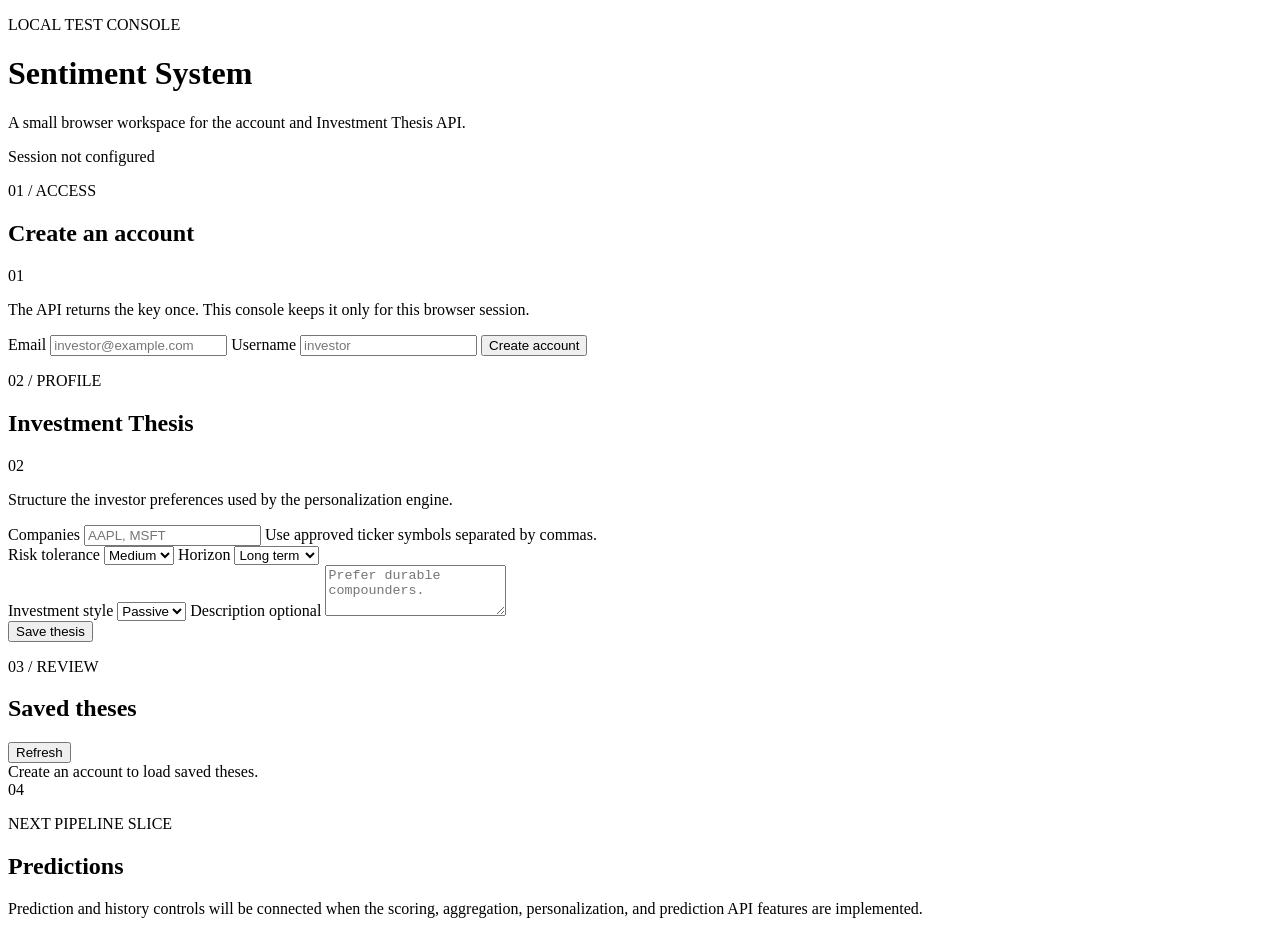
==== web/index.html @ 9ed86b6b "feat: add local browser testing UI" ====
<!doctype html>
<html lang="en">
  <head>
    <meta charset="utf-8">
    <meta name="viewport" content="width=device-width, initial-scale=1">
    <meta name="description" content="Local browser console for the Sentiment System API">
    <title>Sentiment System | Local Console</title>
    <link rel="stylesheet" href="/ui/styles.css">
  </head>
  <body>
    <div class="page-shell">
      <header class="hero">
        <div>
          <p class="eyebrow">LOCAL TEST CONSOLE</p>
          <h1>Sentiment System</h1>
          <p class="hero-copy">A small browser workspace for the account and Investment Thesis API.</p>
        </div>
        <span id="connection-state" class="status-pill">Session not configured</span>
      </header>

      <main class="content-grid">
        <section class="panel account-panel" aria-labelledby="account-title">
          <div class="section-heading">
            <div>
              <p class="eyebrow">01 / ACCESS</p>
              <h2 id="account-title">Create an account</h2>
            </div>
            <span class="step-number">01</span>
          </div>
          <p class="muted">The API returns the key once. This console keeps it only for this browser session.</p>
          <form id="account-form" class="stacked-form">
            <label>
              Email
              <input id="account-email" name="email" type="email" autocomplete="email" placeholder="investor@example.com" required>
            </label>
            <label>
              Username
              <input id="account-username" name="username" autocomplete="username" placeholder="investor" required>
            </label>
            <button class="button button-primary" type="submit">Create account</button>
          </form>
          <div id="account-message" class="message" role="status" aria-live="polite"></div>
          <div id="api-key-panel" class="key-panel" hidden>
            <div>
              <span class="field-caption">Current session key</span>
              <code id="api-key-value"></code>
            </div>
            <button id="clear-session" class="button button-quiet" type="button">Clear</button>
          </div>
        </section>

        <section class="panel thesis-panel" aria-labelledby="thesis-title">
          <div class="section-heading">
            <div>
              <p class="eyebrow">02 / PROFILE</p>
              <h2 id="thesis-title">Investment Thesis</h2>
            </div>
            <span class="step-number">02</span>
          </div>
          <p class="muted">Structure the investor preferences used by the personalization engine.</p>
          <form id="thesis-form" class="stacked-form">
            <label>
              Companies
              <input id="thesis-companies" name="companies" placeholder="AAPL, MSFT" required>
              <span class="field-help">Use approved ticker symbols separated by commas.</span>
            </label>
            <div class="form-row">
              <label>
                Risk tolerance
                <select id="risk-tolerance" name="risk_tolerance">
                  <option value="low">Low</option>
                  <option value="medium" selected>Medium</option>
                  <option value="high">High</option>
                </select>
              </label>
              <label>
                Horizon
                <select id="investment-horizon" name="investment_horizon">
                  <option value="short_term">Short term</option>
                  <option value="long_term" selected>Long term</option>
                </select>
              </label>
            </div>
            <label>
              Investment style
              <select id="investment-style" name="investment_style">
                <option value="passive" selected>Passive</option>
                <option value="active">Active</option>
              </select>
            </label>
            <label>
              Description <span class="optional">optional</span>
              <textarea id="thesis-description" name="description" rows="3" placeholder="Prefer durable compounders."></textarea>
            </label>
            <div class="form-actions">
              <button id="thesis-submit" class="button button-primary" type="submit">Save thesis</button>
              <button id="cancel-edit" class="button button-quiet" type="button" hidden>Cancel edit</button>
            </div>
          </form>
          <div id="thesis-message" class="message" role="status" aria-live="polite"></div>
        </section>

        <section class="panel wide-panel" aria-labelledby="saved-theses-title">
          <div class="section-heading section-heading-inline">
            <div>
              <p class="eyebrow">03 / REVIEW</p>
              <h2 id="saved-theses-title">Saved theses</h2>
            </div>
            <button id="refresh-theses" class="button button-quiet" type="button">Refresh</button>
          </div>
          <div id="thesis-list" class="thesis-list">
            <div class="empty-state">Create an account to load saved theses.</div>
          </div>
        </section>

        <section class="panel wide-panel future-panel" aria-labelledby="prediction-title">
          <div class="future-mark">04</div>
          <div>
            <p class="eyebrow">NEXT PIPELINE SLICE</p>
            <h2 id="prediction-title">Predictions</h2>
            <p class="muted">Prediction and history controls will be connected when the scoring, aggregation, personalization, and prediction API features are implemented.</p>
          </div>
        </section>
      </main>
    </div>
    <script src="/ui/app.js" defer></script>
  </body>
</html>
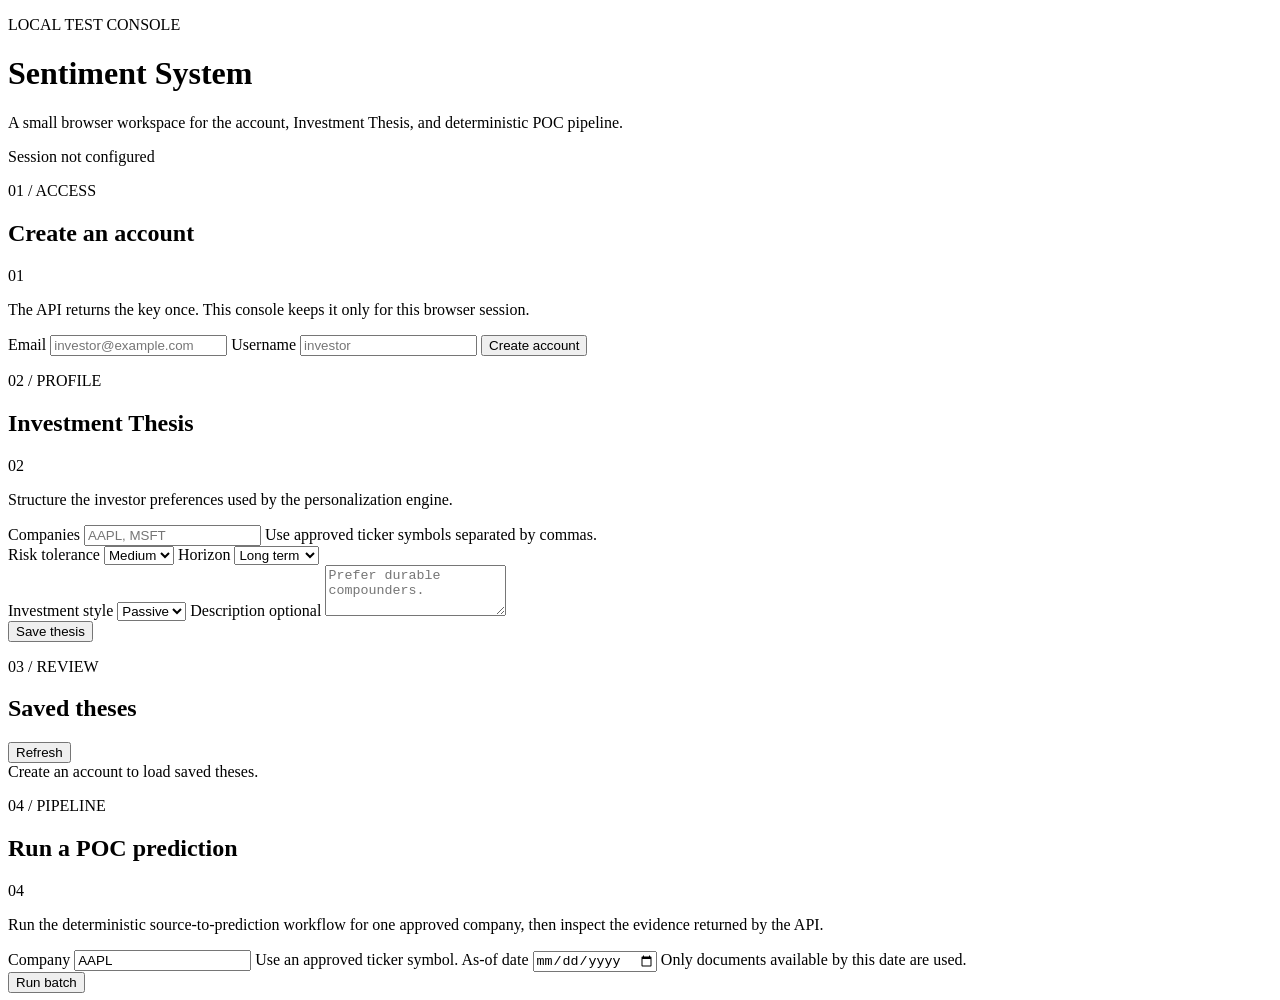
==== commit c516e651: "feat: extend ui for poc predictions" ====
--- a/web/index.html
+++ b/web/index.html
@@ -13,7 +13,7 @@
         <div>
           <p class="eyebrow">LOCAL TEST CONSOLE</p>
           <h1>Sentiment System</h1>
-          <p class="hero-copy">A small browser workspace for the account and Investment Thesis API.</p>
+          <p class="hero-copy">A small browser workspace for the account, Investment Thesis, and deterministic POC pipeline.</p>
         </div>
         <span id="connection-state" class="status-pill">Session not configured</span>
       </header>
@@ -113,12 +113,60 @@
           </div>
         </section>
 
-        <section class="panel wide-panel future-panel" aria-labelledby="prediction-title">
-          <div class="future-mark">04</div>
-          <div>
-            <p class="eyebrow">NEXT PIPELINE SLICE</p>
-            <h2 id="prediction-title">Predictions</h2>
-            <p class="muted">Prediction and history controls will be connected when the scoring, aggregation, personalization, and prediction API features are implemented.</p>
+        <section class="panel wide-panel pipeline-panel" aria-labelledby="prediction-title">
+          <div class="section-heading">
+            <div>
+              <p class="eyebrow">04 / PIPELINE</p>
+              <h2 id="prediction-title">Run a POC prediction</h2>
+            </div>
+            <span class="step-number">04</span>
+          </div>
+          <p class="muted">Run the deterministic source-to-prediction workflow for one approved company, then inspect the evidence returned by the API.</p>
+          <form id="batch-form" class="stacked-form">
+            <div class="form-row">
+              <label>
+                Company
+                <input id="batch-company" name="company" value="AAPL" maxlength="10" autocomplete="off" required>
+                <span class="field-help">Use an approved ticker symbol.</span>
+              </label>
+              <label>
+                As-of date
+                <input id="batch-as-of" name="as_of" type="date" required>
+                <span class="field-help">Only documents available by this date are used.</span>
+              </label>
+            </div>
+            <div class="form-actions">
+              <button id="batch-submit" class="button button-primary" type="submit">Run batch</button>
+            </div>
+          </form>
+          <div id="batch-message" class="message" role="status" aria-live="polite"></div>
+          <div id="prediction-card" class="prediction-card" hidden>
+            <div class="section-heading section-heading-inline">
+              <div>
+                <p class="eyebrow">RESULT</p>
+                <h3>Prediction snapshot</h3>
+              </div>
+              <span id="prediction-run-id" class="run-id"></span>
+            </div>
+            <div class="prediction-grid">
+              <div class="prediction-stat">
+                <span class="field-caption">Base sentiment</span>
+                <strong id="prediction-base"></strong>
+              </div>
+              <div class="prediction-stat">
+                <span class="field-caption">Personalized sentiment</span>
+                <strong id="prediction-personalized"></strong>
+              </div>
+              <div class="prediction-stat">
+                <span class="field-caption">Confidence</span>
+                <strong id="prediction-confidence"></strong>
+              </div>
+            </div>
+            <div id="prediction-message" class="message" role="status" aria-live="polite"></div>
+            <div>
+              <span class="field-caption">Evidence</span>
+              <div id="prediction-evidence" class="evidence-list"></div>
+            </div>
           </div>
         </section>
       </main>
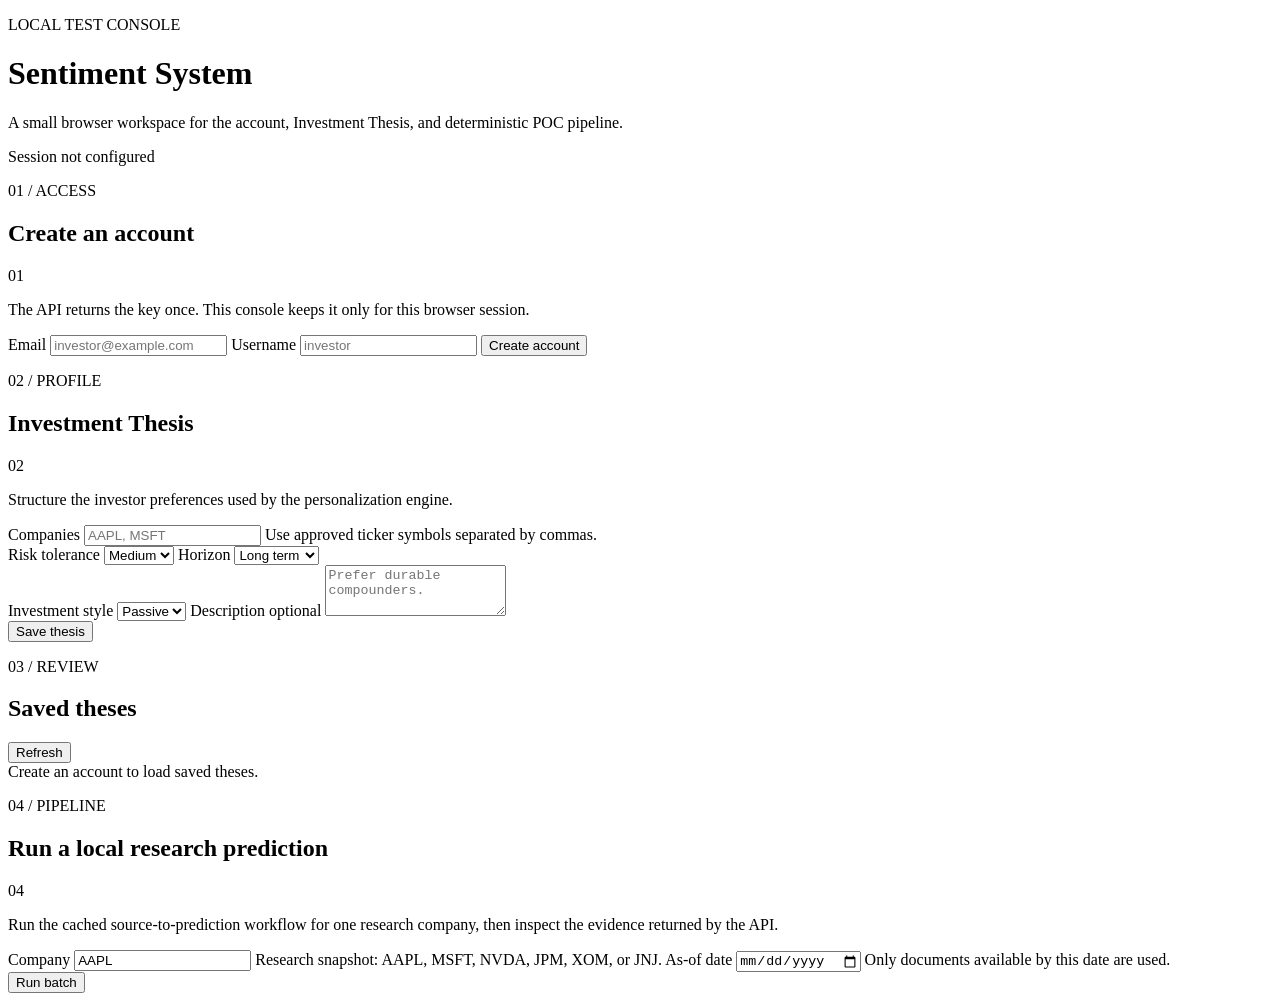
==== commit 54f3578e: "feat: support functional six-company local workflow" ====
--- a/web/index.html
+++ b/web/index.html
@@ -117,17 +117,25 @@
           <div class="section-heading">
             <div>
               <p class="eyebrow">04 / PIPELINE</p>
-              <h2 id="prediction-title">Run a POC prediction</h2>
+              <h2 id="prediction-title">Run a local research prediction</h2>
             </div>
             <span class="step-number">04</span>
           </div>
-          <p class="muted">Run the deterministic source-to-prediction workflow for one approved company, then inspect the evidence returned by the API.</p>
+          <p class="muted">Run the cached source-to-prediction workflow for one research company, then inspect the evidence returned by the API.</p>
           <form id="batch-form" class="stacked-form">
             <div class="form-row">
               <label>
                 Company
-                <input id="batch-company" name="company" value="AAPL" maxlength="10" autocomplete="off" required>
-                <span class="field-help">Use an approved ticker symbol.</span>
+                <input id="batch-company" name="company" value="AAPL" list="research-companies" maxlength="10" autocomplete="off" required>
+                <datalist id="research-companies">
+                  <option value="AAPL"></option>
+                  <option value="MSFT"></option>
+                  <option value="NVDA"></option>
+                  <option value="JPM"></option>
+                  <option value="XOM"></option>
+                  <option value="JNJ"></option>
+                </datalist>
+                <span class="field-help">Research snapshot: AAPL, MSFT, NVDA, JPM, XOM, or JNJ.</span>
               </label>
               <label>
                 As-of date
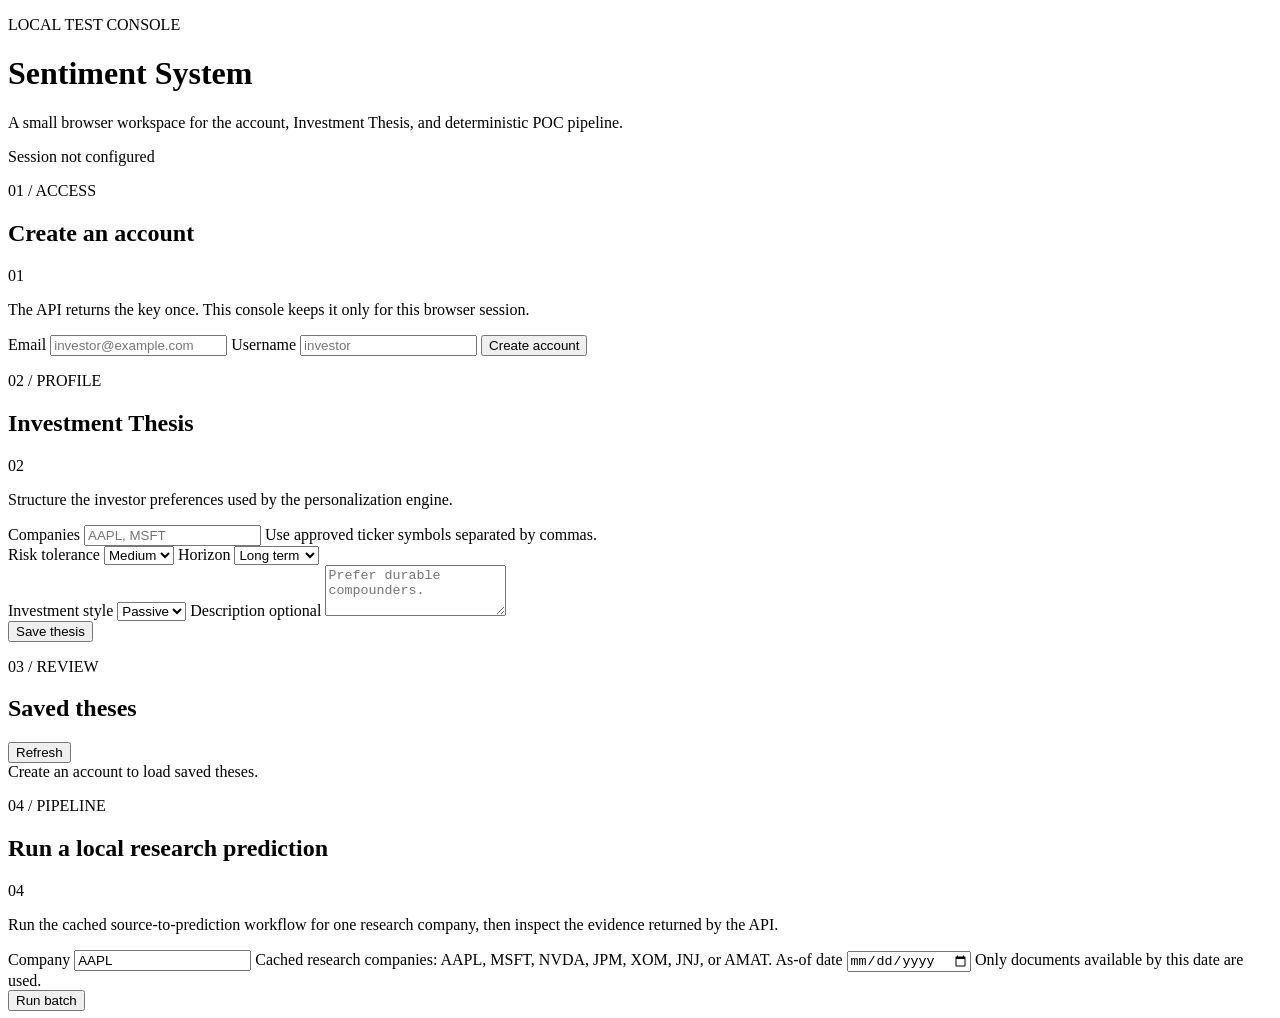
==== commit 91664099: "fix: include amat in cached company options" ====
--- a/web/index.html
+++ b/web/index.html
@@ -134,8 +134,9 @@
                   <option value="JPM"></option>
                   <option value="XOM"></option>
                   <option value="JNJ"></option>
+                  <option value="AMAT"></option>
                 </datalist>
-                <span class="field-help">Research snapshot: AAPL, MSFT, NVDA, JPM, XOM, or JNJ.</span>
+                <span class="field-help">Cached research companies: AAPL, MSFT, NVDA, JPM, XOM, JNJ, or AMAT.</span>
               </label>
               <label>
                 As-of date
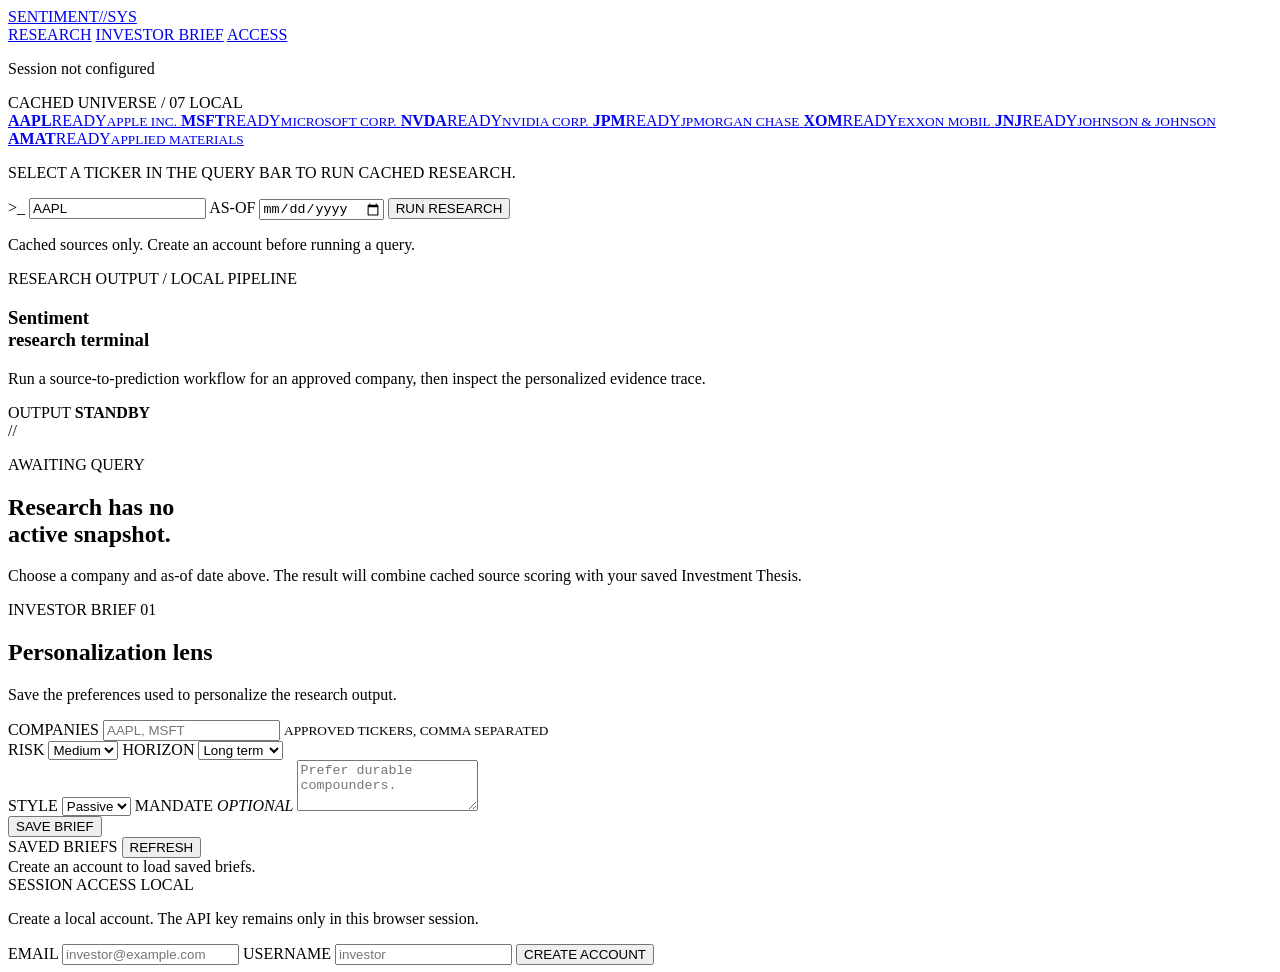
==== commit c4145b5c: "UI rebuild" ====
--- a/web/index.html
+++ b/web/index.html
@@ -3,70 +3,146 @@
   <head>
     <meta charset="utf-8">
     <meta name="viewport" content="width=device-width, initial-scale=1">
-    <meta name="description" content="Local browser console for the Sentiment System API">
-    <title>Sentiment System | Local Console</title>
+    <meta name="description" content="Local research terminal for the Sentiment System API">
+    <title>Sentiment System | Research Terminal</title>
     <link rel="stylesheet" href="/ui/styles.css">
   </head>
-  <body>
-    <div class="page-shell">
-      <header class="hero">
-        <div>
-          <p class="eyebrow">LOCAL TEST CONSOLE</p>
-          <h1>Sentiment System</h1>
-          <p class="hero-copy">A small browser workspace for the account, Investment Thesis, and deterministic POC pipeline.</p>
+  <body class="terminal-page">
+    <header class="terminal-header">
+      <a class="terminal-logo" href="/ui/">SENTIMENT//SYS</a>
+      <nav aria-label="Terminal navigation">
+        <a class="active" href="#prediction-title">RESEARCH</a>
+        <a href="#thesis-title">INVESTOR BRIEF</a>
+        <a href="#account-title">ACCESS</a>
+      </nav>
+      <p id="connection-state" class="status-pill">Session not configured</p>
+    </header>
+
+    <main class="terminal-layout">
+      <aside class="terminal-watchlist">
+        <div class="terminal-pane-title">
+          <span>CACHED UNIVERSE / 07</span>
+          <span>LOCAL</span>
         </div>
-        <span id="connection-state" class="status-pill">Session not configured</span>
-      </header>
-
-      <main class="content-grid">
-        <section class="panel account-panel" aria-labelledby="account-title">
-          <div class="section-heading">
+        <a class="terminal-ticker active" href="#prediction-title">
+          <strong>AAPL</strong><span>READY</span><small>APPLE INC.</small>
+        </a>
+        <a class="terminal-ticker" href="#prediction-title">
+          <strong>MSFT</strong><span>READY</span><small>MICROSOFT CORP.</small>
+        </a>
+        <a class="terminal-ticker" href="#prediction-title">
+          <strong>NVDA</strong><span>READY</span><small>NVIDIA CORP.</small>
+        </a>
+        <a class="terminal-ticker" href="#prediction-title">
+          <strong>JPM</strong><span>READY</span><small>JPMORGAN CHASE</small>
+        </a>
+        <a class="terminal-ticker" href="#prediction-title">
+          <strong>XOM</strong><span>READY</span><small>EXXON MOBIL</small>
+        </a>
+        <a class="terminal-ticker" href="#prediction-title">
+          <strong>JNJ</strong><span>READY</span><small>JOHNSON &amp; JOHNSON</small>
+        </a>
+        <a class="terminal-ticker" href="#prediction-title">
+          <strong>AMAT</strong><span>READY</span><small>APPLIED MATERIALS</small>
+        </a>
+        <p class="terminal-watch-footer">SELECT A TICKER IN THE QUERY BAR TO RUN CACHED RESEARCH.</p>
+      </aside>
+
+      <section class="terminal-workspace" aria-labelledby="prediction-title">
+        <form id="batch-form" class="terminal-commandbar">
+          <label class="terminal-company-field">
+            <span>&gt;_</span>
+            <input id="batch-company" name="company" value="AAPL" list="research-companies" maxlength="10" autocomplete="off" aria-label="Research company" required>
+            <datalist id="research-companies">
+              <option value="AAPL"></option>
+              <option value="MSFT"></option>
+              <option value="NVDA"></option>
+              <option value="JPM"></option>
+              <option value="XOM"></option>
+              <option value="JNJ"></option>
+              <option value="AMAT"></option>
+            </datalist>
+          </label>
+          <label class="terminal-date-field">
+            <span>AS-OF</span>
+            <input id="batch-as-of" name="as_of" type="date" aria-label="As-of date" required>
+          </label>
+          <button id="batch-submit" type="submit">RUN RESEARCH</button>
+          <p id="batch-message" class="message" role="status" aria-live="polite">Cached sources only. Create an account before running a query.</p>
+        </form>
+
+        <section class="terminal-instrument">
+          <div>
+            <p class="terminal-eyebrow">RESEARCH OUTPUT / LOCAL PIPELINE</p>
+            <h1 id="prediction-title">Sentiment<br>research terminal</h1>
+            <p class="terminal-instrument-copy">Run a source-to-prediction workflow for an approved company, then inspect the personalized evidence trace.</p>
+          </div>
+          <div class="terminal-instrument-status" aria-hidden="true">
+            <span>OUTPUT</span>
+            <strong>STANDBY</strong>
+            <i></i>
+          </div>
+        </section>
+
+        <section id="prediction-placeholder" class="terminal-placeholder" aria-label="Pending research output">
+          <div class="terminal-placeholder-mark">//</div>
+          <div>
+            <p class="terminal-eyebrow">AWAITING QUERY</p>
+            <h2>Research has no<br>active snapshot.</h2>
+          </div>
+          <p>Choose a company and as-of date above. The result will combine cached source scoring with your saved Investment Thesis.</p>
+        </section>
+
+        <section id="prediction-card" class="prediction-card" hidden aria-labelledby="prediction-snapshot-title">
+          <header class="terminal-result-header">
             <div>
-              <p class="eyebrow">01 / ACCESS</p>
-              <h2 id="account-title">Create an account</h2>
-            </div>
-            <span class="step-number">01</span>
-          </div>
-          <p class="muted">The API returns the key once. This console keeps it only for this browser session.</p>
-          <form id="account-form" class="stacked-form">
-            <label>
-              Email
-              <input id="account-email" name="email" type="email" autocomplete="email" placeholder="investor@example.com" required>
-            </label>
-            <label>
-              Username
-              <input id="account-username" name="username" autocomplete="username" placeholder="investor" required>
-            </label>
-            <button class="button button-primary" type="submit">Create account</button>
-          </form>
-          <div id="account-message" class="message" role="status" aria-live="polite"></div>
-          <div id="api-key-panel" class="key-panel" hidden>
-            <div>
-              <span class="field-caption">Current session key</span>
-              <code id="api-key-value"></code>
-            </div>
-            <button id="clear-session" class="button button-quiet" type="button">Clear</button>
-          </div>
-        </section>
-
-        <section class="panel thesis-panel" aria-labelledby="thesis-title">
-          <div class="section-heading">
-            <div>
-              <p class="eyebrow">02 / PROFILE</p>
-              <h2 id="thesis-title">Investment Thesis</h2>
-            </div>
-            <span class="step-number">02</span>
-          </div>
-          <p class="muted">Structure the investor preferences used by the personalization engine.</p>
-          <form id="thesis-form" class="stacked-form">
-            <label>
-              Companies
+              <p class="terminal-eyebrow">RESEARCH OUTPUT / COMPLETE</p>
+              <h2 id="prediction-snapshot-title">Prediction snapshot</h2>
+            </div>
+            <span id="prediction-run-id" class="run-id"></span>
+          </header>
+          <div class="prediction-grid">
+            <div class="prediction-stat">
+              <span>BASE SENTIMENT</span>
+              <strong id="prediction-base"></strong>
+            </div>
+            <div class="prediction-stat prediction-stat-highlight">
+              <span>PERSONALIZED</span>
+              <strong id="prediction-personalized"></strong>
+            </div>
+            <div class="prediction-stat">
+              <span>CONFIDENCE</span>
+              <strong id="prediction-confidence"></strong>
+            </div>
+          </div>
+          <div id="prediction-message" class="message" role="status" aria-live="polite"></div>
+          <div class="terminal-evidence-heading">
+            <span>TOP EVIDENCE / THESIS-WEIGHTED</span>
+            <span>EXCERPTS FROM THE RESEARCH TRACE</span>
+          </div>
+          <div id="prediction-evidence" class="evidence-list"></div>
+        </section>
+      </section>
+
+      <aside class="terminal-brief">
+        <section class="terminal-brief-section" aria-labelledby="thesis-title">
+          <div class="terminal-pane-title">
+            <span>INVESTOR BRIEF</span>
+            <span>01</span>
+          </div>
+          <div class="terminal-panel-copy">
+            <h2 id="thesis-title">Personalization lens</h2>
+            <p>Save the preferences used to personalize the research output.</p>
+          </div>
+          <form id="thesis-form" class="terminal-form">
+            <label>
+              <span>COMPANIES</span>
               <input id="thesis-companies" name="companies" placeholder="AAPL, MSFT" required>
-              <span class="field-help">Use approved ticker symbols separated by commas.</span>
-            </label>
-            <div class="form-row">
+              <small>APPROVED TICKERS, COMMA SEPARATED</small>
+            </label>
+            <div class="terminal-form-row">
               <label>
-                Risk tolerance
+                <span>RISK</span>
                 <select id="risk-tolerance" name="risk_tolerance">
                   <option value="low">Low</option>
                   <option value="medium" selected>Medium</option>
@@ -74,7 +150,7 @@
                 </select>
               </label>
               <label>
-                Horizon
+                <span>HORIZON</span>
                 <select id="investment-horizon" name="investment_horizon">
                   <option value="short_term">Short term</option>
                   <option value="long_term" selected>Long term</option>
@@ -82,104 +158,64 @@
               </label>
             </div>
             <label>
-              Investment style
+              <span>STYLE</span>
               <select id="investment-style" name="investment_style">
                 <option value="passive" selected>Passive</option>
                 <option value="active">Active</option>
               </select>
             </label>
             <label>
-              Description <span class="optional">optional</span>
+              <span>MANDATE <em>OPTIONAL</em></span>
               <textarea id="thesis-description" name="description" rows="3" placeholder="Prefer durable compounders."></textarea>
             </label>
-            <div class="form-actions">
-              <button id="thesis-submit" class="button button-primary" type="submit">Save thesis</button>
-              <button id="cancel-edit" class="button button-quiet" type="button" hidden>Cancel edit</button>
+            <div class="terminal-form-actions">
+              <button id="thesis-submit" type="submit">SAVE BRIEF</button>
+              <button id="cancel-edit" class="button-quiet" type="button" hidden>CANCEL</button>
             </div>
           </form>
           <div id="thesis-message" class="message" role="status" aria-live="polite"></div>
         </section>
 
-        <section class="panel wide-panel" aria-labelledby="saved-theses-title">
-          <div class="section-heading section-heading-inline">
+        <section class="terminal-brief-section terminal-saved-section" aria-labelledby="saved-theses-title">
+          <div class="terminal-pane-title">
+            <span id="saved-theses-title">SAVED BRIEFS</span>
+            <button id="refresh-theses" type="button">REFRESH</button>
+          </div>
+          <div id="thesis-list" class="thesis-list">
+            <div class="empty-state">Create an account to load saved briefs.</div>
+          </div>
+        </section>
+
+        <section class="terminal-brief-section terminal-access-section" aria-labelledby="account-title">
+          <div class="terminal-pane-title">
+            <span id="account-title">SESSION ACCESS</span>
+            <span>LOCAL</span>
+          </div>
+          <div class="terminal-panel-copy">
+            <p>Create a local account. The API key remains only in this browser session.</p>
+          </div>
+          <form id="account-form" class="terminal-form">
+            <label>
+              <span>EMAIL</span>
+              <input id="account-email" name="email" type="email" autocomplete="email" placeholder="investor@example.com" required>
+            </label>
+            <label>
+              <span>USERNAME</span>
+              <input id="account-username" name="username" autocomplete="username" placeholder="investor" required>
+            </label>
+            <button type="submit">CREATE ACCOUNT</button>
+          </form>
+          <div id="account-message" class="message" role="status" aria-live="polite"></div>
+          <div id="api-key-panel" class="key-panel" hidden>
             <div>
-              <p class="eyebrow">03 / REVIEW</p>
-              <h2 id="saved-theses-title">Saved theses</h2>
-            </div>
-            <button id="refresh-theses" class="button button-quiet" type="button">Refresh</button>
-          </div>
-          <div id="thesis-list" class="thesis-list">
-            <div class="empty-state">Create an account to load saved theses.</div>
-          </div>
-        </section>
-
-        <section class="panel wide-panel pipeline-panel" aria-labelledby="prediction-title">
-          <div class="section-heading">
-            <div>
-              <p class="eyebrow">04 / PIPELINE</p>
-              <h2 id="prediction-title">Run a local research prediction</h2>
-            </div>
-            <span class="step-number">04</span>
-          </div>
-          <p class="muted">Run the cached source-to-prediction workflow for one research company, then inspect the evidence returned by the API.</p>
-          <form id="batch-form" class="stacked-form">
-            <div class="form-row">
-              <label>
-                Company
-                <input id="batch-company" name="company" value="AAPL" list="research-companies" maxlength="10" autocomplete="off" required>
-                <datalist id="research-companies">
-                  <option value="AAPL"></option>
-                  <option value="MSFT"></option>
-                  <option value="NVDA"></option>
-                  <option value="JPM"></option>
-                  <option value="XOM"></option>
-                  <option value="JNJ"></option>
-                  <option value="AMAT"></option>
-                </datalist>
-                <span class="field-help">Cached research companies: AAPL, MSFT, NVDA, JPM, XOM, JNJ, or AMAT.</span>
-              </label>
-              <label>
-                As-of date
-                <input id="batch-as-of" name="as_of" type="date" required>
-                <span class="field-help">Only documents available by this date are used.</span>
-              </label>
-            </div>
-            <div class="form-actions">
-              <button id="batch-submit" class="button button-primary" type="submit">Run batch</button>
-            </div>
-          </form>
-          <div id="batch-message" class="message" role="status" aria-live="polite"></div>
-          <div id="prediction-card" class="prediction-card" hidden>
-            <div class="section-heading section-heading-inline">
-              <div>
-                <p class="eyebrow">RESULT</p>
-                <h3>Prediction snapshot</h3>
-              </div>
-              <span id="prediction-run-id" class="run-id"></span>
-            </div>
-            <div class="prediction-grid">
-              <div class="prediction-stat">
-                <span class="field-caption">Base sentiment</span>
-                <strong id="prediction-base"></strong>
-              </div>
-              <div class="prediction-stat">
-                <span class="field-caption">Personalized sentiment</span>
-                <strong id="prediction-personalized"></strong>
-              </div>
-              <div class="prediction-stat">
-                <span class="field-caption">Confidence</span>
-                <strong id="prediction-confidence"></strong>
-              </div>
-            </div>
-            <div id="prediction-message" class="message" role="status" aria-live="polite"></div>
-            <div>
-              <span class="field-caption">Evidence</span>
-              <div id="prediction-evidence" class="evidence-list"></div>
-            </div>
-          </div>
-        </section>
-      </main>
-    </div>
+              <span>CURRENT SESSION KEY</span>
+              <code id="api-key-value"></code>
+            </div>
+            <button id="clear-session" class="button-quiet" type="button">CLEAR</button>
+          </div>
+        </section>
+      </aside>
+    </main>
     <script src="/ui/app.js" defer></script>
   </body>
 </html>
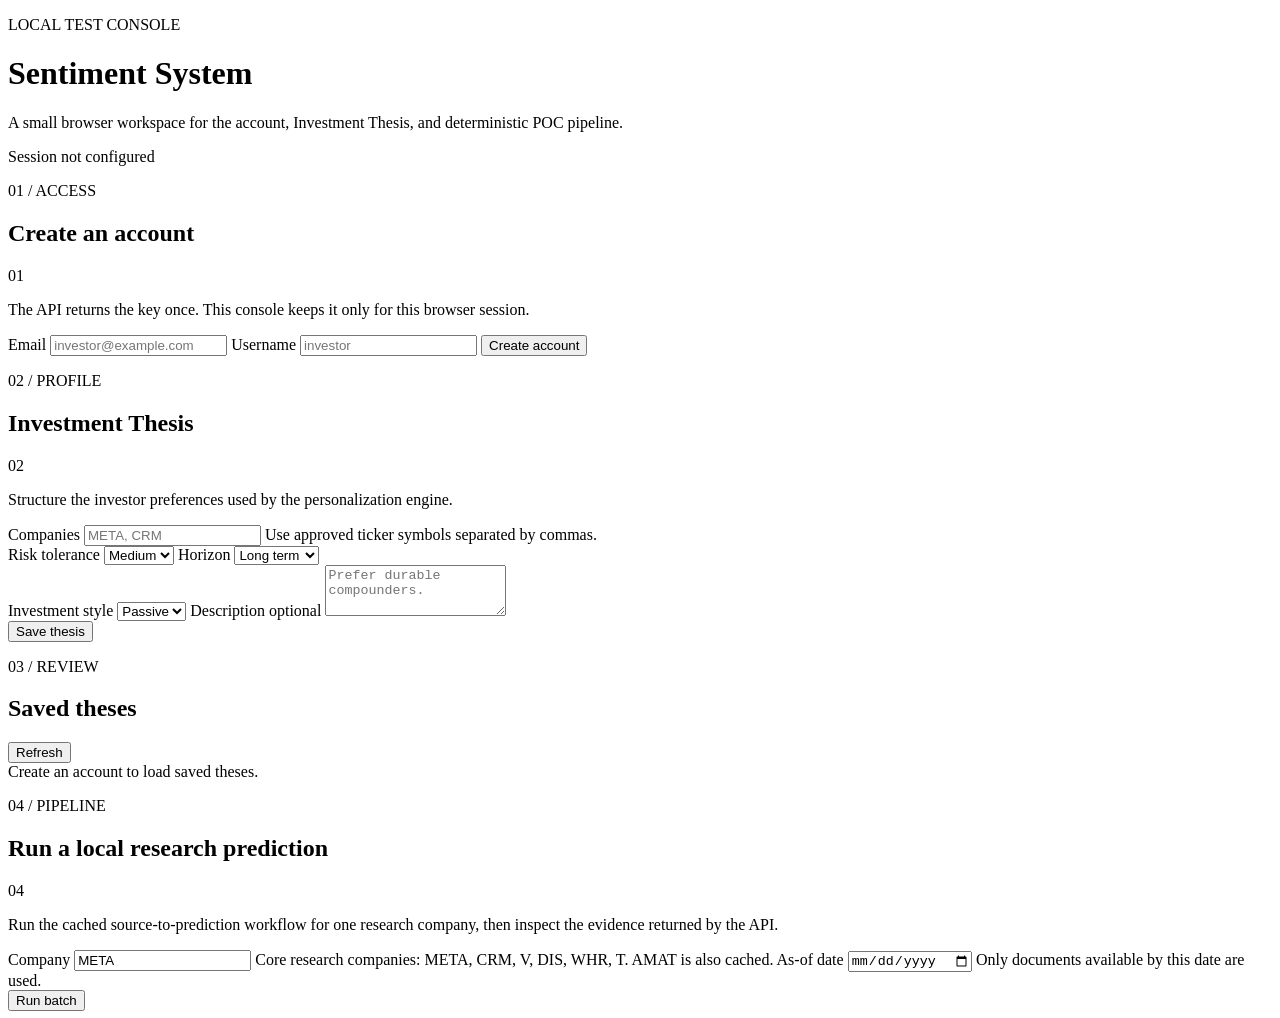
==== commit 96e62e58: "feat: deliver reproducible corpus and market coverage Acquire historical SEC and full-call evidence," ====
--- a/web/index.html
+++ b/web/index.html
@@ -3,146 +3,70 @@
   <head>
     <meta charset="utf-8">
     <meta name="viewport" content="width=device-width, initial-scale=1">
-    <meta name="description" content="Local research terminal for the Sentiment System API">
-    <title>Sentiment System | Research Terminal</title>
+    <meta name="description" content="Local browser console for the Sentiment System API">
+    <title>Sentiment System | Local Console</title>
     <link rel="stylesheet" href="/ui/styles.css">
   </head>
-  <body class="terminal-page">
-    <header class="terminal-header">
-      <a class="terminal-logo" href="/ui/">SENTIMENT//SYS</a>
-      <nav aria-label="Terminal navigation">
-        <a class="active" href="#prediction-title">RESEARCH</a>
-        <a href="#thesis-title">INVESTOR BRIEF</a>
-        <a href="#account-title">ACCESS</a>
-      </nav>
-      <p id="connection-state" class="status-pill">Session not configured</p>
-    </header>
+  <body>
+    <div class="page-shell">
+      <header class="hero">
+        <div>
+          <p class="eyebrow">LOCAL TEST CONSOLE</p>
+          <h1>Sentiment System</h1>
+          <p class="hero-copy">A small browser workspace for the account, Investment Thesis, and deterministic POC pipeline.</p>
+        </div>
+        <span id="connection-state" class="status-pill">Session not configured</span>
+      </header>
 
-    <main class="terminal-layout">
-      <aside class="terminal-watchlist">
-        <div class="terminal-pane-title">
-          <span>CACHED UNIVERSE / 07</span>
-          <span>LOCAL</span>
-        </div>
-        <a class="terminal-ticker active" href="#prediction-title">
-          <strong>AAPL</strong><span>READY</span><small>APPLE INC.</small>
-        </a>
-        <a class="terminal-ticker" href="#prediction-title">
-          <strong>MSFT</strong><span>READY</span><small>MICROSOFT CORP.</small>
-        </a>
-        <a class="terminal-ticker" href="#prediction-title">
-          <strong>NVDA</strong><span>READY</span><small>NVIDIA CORP.</small>
-        </a>
-        <a class="terminal-ticker" href="#prediction-title">
-          <strong>JPM</strong><span>READY</span><small>JPMORGAN CHASE</small>
-        </a>
-        <a class="terminal-ticker" href="#prediction-title">
-          <strong>XOM</strong><span>READY</span><small>EXXON MOBIL</small>
-        </a>
-        <a class="terminal-ticker" href="#prediction-title">
-          <strong>JNJ</strong><span>READY</span><small>JOHNSON &amp; JOHNSON</small>
-        </a>
-        <a class="terminal-ticker" href="#prediction-title">
-          <strong>AMAT</strong><span>READY</span><small>APPLIED MATERIALS</small>
-        </a>
-        <p class="terminal-watch-footer">SELECT A TICKER IN THE QUERY BAR TO RUN CACHED RESEARCH.</p>
-      </aside>
-
-      <section class="terminal-workspace" aria-labelledby="prediction-title">
-        <form id="batch-form" class="terminal-commandbar">
-          <label class="terminal-company-field">
-            <span>&gt;_</span>
-            <input id="batch-company" name="company" value="AAPL" list="research-companies" maxlength="10" autocomplete="off" aria-label="Research company" required>
-            <datalist id="research-companies">
-              <option value="AAPL"></option>
-              <option value="MSFT"></option>
-              <option value="NVDA"></option>
-              <option value="JPM"></option>
-              <option value="XOM"></option>
-              <option value="JNJ"></option>
-              <option value="AMAT"></option>
-            </datalist>
-          </label>
-          <label class="terminal-date-field">
-            <span>AS-OF</span>
-            <input id="batch-as-of" name="as_of" type="date" aria-label="As-of date" required>
-          </label>
-          <button id="batch-submit" type="submit">RUN RESEARCH</button>
-          <p id="batch-message" class="message" role="status" aria-live="polite">Cached sources only. Create an account before running a query.</p>
-        </form>
-
-        <section class="terminal-instrument">
-          <div>
-            <p class="terminal-eyebrow">RESEARCH OUTPUT / LOCAL PIPELINE</p>
-            <h1 id="prediction-title">Sentiment<br>research terminal</h1>
-            <p class="terminal-instrument-copy">Run a source-to-prediction workflow for an approved company, then inspect the personalized evidence trace.</p>
+      <main class="content-grid">
+        <section class="panel account-panel" aria-labelledby="account-title">
+          <div class="section-heading">
+            <div>
+              <p class="eyebrow">01 / ACCESS</p>
+              <h2 id="account-title">Create an account</h2>
+            </div>
+            <span class="step-number">01</span>
           </div>
-          <div class="terminal-instrument-status" aria-hidden="true">
-            <span>OUTPUT</span>
-            <strong>STANDBY</strong>
-            <i></i>
+          <p class="muted">The API returns the key once. This console keeps it only for this browser session.</p>
+          <form id="account-form" class="stacked-form">
+            <label>
+              Email
+              <input id="account-email" name="email" type="email" autocomplete="email" placeholder="investor@example.com" required>
+            </label>
+            <label>
+              Username
+              <input id="account-username" name="username" autocomplete="username" placeholder="investor" required>
+            </label>
+            <button class="button button-primary" type="submit">Create account</button>
+          </form>
+          <div id="account-message" class="message" role="status" aria-live="polite"></div>
+          <div id="api-key-panel" class="key-panel" hidden>
+            <div>
+              <span class="field-caption">Current session key</span>
+              <code id="api-key-value"></code>
+            </div>
+            <button id="clear-session" class="button button-quiet" type="button">Clear</button>
           </div>
         </section>
 
-        <section id="prediction-placeholder" class="terminal-placeholder" aria-label="Pending research output">
-          <div class="terminal-placeholder-mark">//</div>
-          <div>
-            <p class="terminal-eyebrow">AWAITING QUERY</p>
-            <h2>Research has no<br>active snapshot.</h2>
+        <section class="panel thesis-panel" aria-labelledby="thesis-title">
+          <div class="section-heading">
+            <div>
+              <p class="eyebrow">02 / PROFILE</p>
+              <h2 id="thesis-title">Investment Thesis</h2>
+            </div>
+            <span class="step-number">02</span>
           </div>
-          <p>Choose a company and as-of date above. The result will combine cached source scoring with your saved Investment Thesis.</p>
-        </section>
-
-        <section id="prediction-card" class="prediction-card" hidden aria-labelledby="prediction-snapshot-title">
-          <header class="terminal-result-header">
-            <div>
-              <p class="terminal-eyebrow">RESEARCH OUTPUT / COMPLETE</p>
-              <h2 id="prediction-snapshot-title">Prediction snapshot</h2>
-            </div>
-            <span id="prediction-run-id" class="run-id"></span>
-          </header>
-          <div class="prediction-grid">
-            <div class="prediction-stat">
-              <span>BASE SENTIMENT</span>
-              <strong id="prediction-base"></strong>
-            </div>
-            <div class="prediction-stat prediction-stat-highlight">
-              <span>PERSONALIZED</span>
-              <strong id="prediction-personalized"></strong>
-            </div>
-            <div class="prediction-stat">
-              <span>CONFIDENCE</span>
-              <strong id="prediction-confidence"></strong>
-            </div>
-          </div>
-          <div id="prediction-message" class="message" role="status" aria-live="polite"></div>
-          <div class="terminal-evidence-heading">
-            <span>TOP EVIDENCE / THESIS-WEIGHTED</span>
-            <span>EXCERPTS FROM THE RESEARCH TRACE</span>
-          </div>
-          <div id="prediction-evidence" class="evidence-list"></div>
-        </section>
-      </section>
-
-      <aside class="terminal-brief">
-        <section class="terminal-brief-section" aria-labelledby="thesis-title">
-          <div class="terminal-pane-title">
-            <span>INVESTOR BRIEF</span>
-            <span>01</span>
-          </div>
-          <div class="terminal-panel-copy">
-            <h2 id="thesis-title">Personalization lens</h2>
-            <p>Save the preferences used to personalize the research output.</p>
-          </div>
-          <form id="thesis-form" class="terminal-form">
+          <p class="muted">Structure the investor preferences used by the personalization engine.</p>
+          <form id="thesis-form" class="stacked-form">
             <label>
-              <span>COMPANIES</span>
-              <input id="thesis-companies" name="companies" placeholder="AAPL, MSFT" required>
-              <small>APPROVED TICKERS, COMMA SEPARATED</small>
+              Companies
+              <input id="thesis-companies" name="companies" placeholder="META, CRM" required>
+              <span class="field-help">Use approved ticker symbols separated by commas.</span>
             </label>
-            <div class="terminal-form-row">
+            <div class="form-row">
               <label>
-                <span>RISK</span>
+                Risk tolerance
                 <select id="risk-tolerance" name="risk_tolerance">
                   <option value="low">Low</option>
                   <option value="medium" selected>Medium</option>
@@ -150,7 +74,7 @@
                 </select>
               </label>
               <label>
-                <span>HORIZON</span>
+                Horizon
                 <select id="investment-horizon" name="investment_horizon">
                   <option value="short_term">Short term</option>
                   <option value="long_term" selected>Long term</option>
@@ -158,64 +82,104 @@
               </label>
             </div>
             <label>
-              <span>STYLE</span>
+              Investment style
               <select id="investment-style" name="investment_style">
                 <option value="passive" selected>Passive</option>
                 <option value="active">Active</option>
               </select>
             </label>
             <label>
-              <span>MANDATE <em>OPTIONAL</em></span>
+              Description <span class="optional">optional</span>
               <textarea id="thesis-description" name="description" rows="3" placeholder="Prefer durable compounders."></textarea>
             </label>
-            <div class="terminal-form-actions">
-              <button id="thesis-submit" type="submit">SAVE BRIEF</button>
-              <button id="cancel-edit" class="button-quiet" type="button" hidden>CANCEL</button>
+            <div class="form-actions">
+              <button id="thesis-submit" class="button button-primary" type="submit">Save thesis</button>
+              <button id="cancel-edit" class="button button-quiet" type="button" hidden>Cancel edit</button>
             </div>
           </form>
           <div id="thesis-message" class="message" role="status" aria-live="polite"></div>
         </section>
 
-        <section class="terminal-brief-section terminal-saved-section" aria-labelledby="saved-theses-title">
-          <div class="terminal-pane-title">
-            <span id="saved-theses-title">SAVED BRIEFS</span>
-            <button id="refresh-theses" type="button">REFRESH</button>
+        <section class="panel wide-panel" aria-labelledby="saved-theses-title">
+          <div class="section-heading section-heading-inline">
+            <div>
+              <p class="eyebrow">03 / REVIEW</p>
+              <h2 id="saved-theses-title">Saved theses</h2>
+            </div>
+            <button id="refresh-theses" class="button button-quiet" type="button">Refresh</button>
           </div>
           <div id="thesis-list" class="thesis-list">
-            <div class="empty-state">Create an account to load saved briefs.</div>
+            <div class="empty-state">Create an account to load saved theses.</div>
           </div>
         </section>
 
-        <section class="terminal-brief-section terminal-access-section" aria-labelledby="account-title">
-          <div class="terminal-pane-title">
-            <span id="account-title">SESSION ACCESS</span>
-            <span>LOCAL</span>
+        <section class="panel wide-panel pipeline-panel" aria-labelledby="prediction-title">
+          <div class="section-heading">
+            <div>
+              <p class="eyebrow">04 / PIPELINE</p>
+              <h2 id="prediction-title">Run a local research prediction</h2>
+            </div>
+            <span class="step-number">04</span>
           </div>
-          <div class="terminal-panel-copy">
-            <p>Create a local account. The API key remains only in this browser session.</p>
-          </div>
-          <form id="account-form" class="terminal-form">
-            <label>
-              <span>EMAIL</span>
-              <input id="account-email" name="email" type="email" autocomplete="email" placeholder="investor@example.com" required>
-            </label>
-            <label>
-              <span>USERNAME</span>
-              <input id="account-username" name="username" autocomplete="username" placeholder="investor" required>
-            </label>
-            <button type="submit">CREATE ACCOUNT</button>
+          <p class="muted">Run the cached source-to-prediction workflow for one research company, then inspect the evidence returned by the API.</p>
+          <form id="batch-form" class="stacked-form">
+            <div class="form-row">
+              <label>
+                Company
+                <input id="batch-company" name="company" value="META" list="research-companies" maxlength="10" autocomplete="off" required>
+                <datalist id="research-companies">
+                  <option value="META"></option>
+                  <option value="CRM"></option>
+                  <option value="V"></option>
+                  <option value="DIS"></option>
+                  <option value="WHR"></option>
+                  <option value="T"></option>
+                  <option value="AMAT"></option>
+                </datalist>
+                <span class="field-help">Core research companies: META, CRM, V, DIS, WHR, T. AMAT is also cached.</span>
+              </label>
+              <label>
+                As-of date
+                <input id="batch-as-of" name="as_of" type="date" required>
+                <span class="field-help">Only documents available by this date are used.</span>
+              </label>
+            </div>
+            <div class="form-actions">
+              <button id="batch-submit" class="button button-primary" type="submit">Run batch</button>
+            </div>
           </form>
-          <div id="account-message" class="message" role="status" aria-live="polite"></div>
-          <div id="api-key-panel" class="key-panel" hidden>
+          <div id="batch-message" class="message" role="status" aria-live="polite"></div>
+          <div id="prediction-card" class="prediction-card" hidden>
+            <div class="section-heading section-heading-inline">
+              <div>
+                <p class="eyebrow">RESULT</p>
+                <h3>Prediction snapshot</h3>
+              </div>
+              <span id="prediction-run-id" class="run-id"></span>
+            </div>
+            <div class="prediction-grid">
+              <div class="prediction-stat">
+                <span class="field-caption">Base sentiment</span>
+                <strong id="prediction-base"></strong>
+              </div>
+              <div class="prediction-stat">
+                <span class="field-caption">Personalized sentiment</span>
+                <strong id="prediction-personalized"></strong>
+              </div>
+              <div class="prediction-stat">
+                <span class="field-caption">Confidence</span>
+                <strong id="prediction-confidence"></strong>
+              </div>
+            </div>
+            <div id="prediction-message" class="message" role="status" aria-live="polite"></div>
             <div>
-              <span>CURRENT SESSION KEY</span>
-              <code id="api-key-value"></code>
+              <span class="field-caption">Evidence</span>
+              <div id="prediction-evidence" class="evidence-list"></div>
             </div>
-            <button id="clear-session" class="button-quiet" type="button">CLEAR</button>
           </div>
         </section>
-      </aside>
-    </main>
+      </main>
+    </div>
     <script src="/ui/app.js" defer></script>
   </body>
 </html>
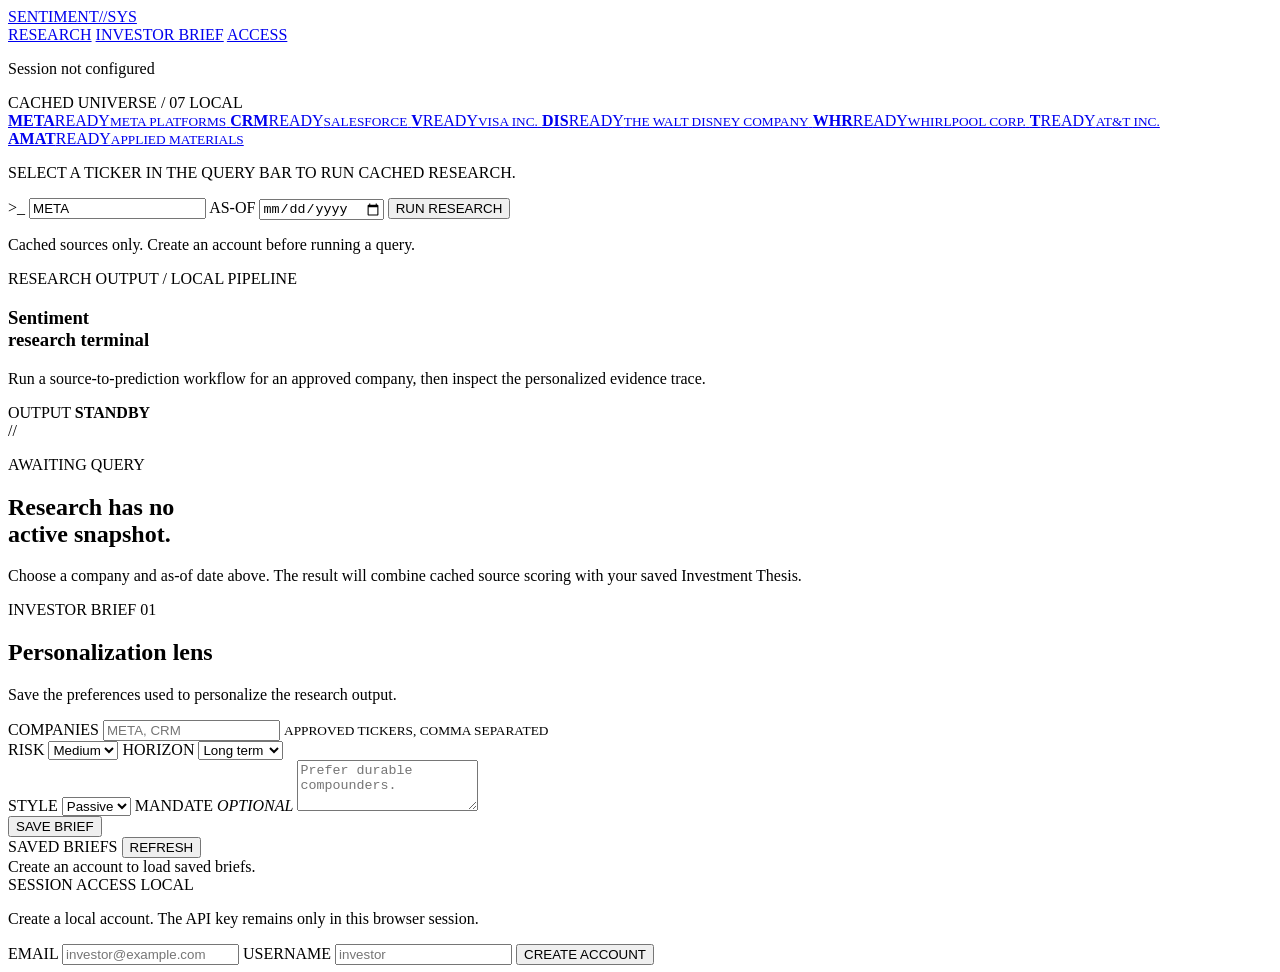
==== commit 854b6d03: "Merge develop into feat/ui-rebuild Preserve current company defaults and existing form bindings in t" ====
--- a/web/index.html
+++ b/web/index.html
@@ -3,70 +3,146 @@
   <head>
     <meta charset="utf-8">
     <meta name="viewport" content="width=device-width, initial-scale=1">
-    <meta name="description" content="Local browser console for the Sentiment System API">
-    <title>Sentiment System | Local Console</title>
+    <meta name="description" content="Local research terminal for the Sentiment System API">
+    <title>Sentiment System | Research Terminal</title>
     <link rel="stylesheet" href="/ui/styles.css">
   </head>
-  <body>
-    <div class="page-shell">
-      <header class="hero">
-        <div>
-          <p class="eyebrow">LOCAL TEST CONSOLE</p>
-          <h1>Sentiment System</h1>
-          <p class="hero-copy">A small browser workspace for the account, Investment Thesis, and deterministic POC pipeline.</p>
+  <body class="terminal-page">
+    <header class="terminal-header">
+      <a class="terminal-logo" href="/ui/">SENTIMENT//SYS</a>
+      <nav aria-label="Terminal navigation">
+        <a class="active" href="#prediction-title">RESEARCH</a>
+        <a href="#thesis-title">INVESTOR BRIEF</a>
+        <a href="#account-title">ACCESS</a>
+      </nav>
+      <p id="connection-state" class="status-pill">Session not configured</p>
+    </header>
+
+    <main class="terminal-layout">
+      <aside class="terminal-watchlist">
+        <div class="terminal-pane-title">
+          <span>CACHED UNIVERSE / 07</span>
+          <span>LOCAL</span>
         </div>
-        <span id="connection-state" class="status-pill">Session not configured</span>
-      </header>
-
-      <main class="content-grid">
-        <section class="panel account-panel" aria-labelledby="account-title">
-          <div class="section-heading">
+        <a class="terminal-ticker active" href="#prediction-title">
+          <strong>META</strong><span>READY</span><small>META PLATFORMS</small>
+        </a>
+        <a class="terminal-ticker" href="#prediction-title">
+          <strong>CRM</strong><span>READY</span><small>SALESFORCE</small>
+        </a>
+        <a class="terminal-ticker" href="#prediction-title">
+          <strong>V</strong><span>READY</span><small>VISA INC.</small>
+        </a>
+        <a class="terminal-ticker" href="#prediction-title">
+          <strong>DIS</strong><span>READY</span><small>THE WALT DISNEY COMPANY</small>
+        </a>
+        <a class="terminal-ticker" href="#prediction-title">
+          <strong>WHR</strong><span>READY</span><small>WHIRLPOOL CORP.</small>
+        </a>
+        <a class="terminal-ticker" href="#prediction-title">
+          <strong>T</strong><span>READY</span><small>AT&amp;T INC.</small>
+        </a>
+        <a class="terminal-ticker" href="#prediction-title">
+          <strong>AMAT</strong><span>READY</span><small>APPLIED MATERIALS</small>
+        </a>
+        <p class="terminal-watch-footer">SELECT A TICKER IN THE QUERY BAR TO RUN CACHED RESEARCH.</p>
+      </aside>
+
+      <section class="terminal-workspace" aria-labelledby="prediction-title">
+        <form id="batch-form" class="terminal-commandbar">
+          <label class="terminal-company-field">
+            <span>&gt;_</span>
+            <input id="batch-company" name="company" value="META" list="research-companies" maxlength="10" autocomplete="off" aria-label="Research company" required>
+            <datalist id="research-companies">
+              <option value="META"></option>
+              <option value="CRM"></option>
+              <option value="V"></option>
+              <option value="DIS"></option>
+              <option value="WHR"></option>
+              <option value="T"></option>
+              <option value="AMAT"></option>
+            </datalist>
+          </label>
+          <label class="terminal-date-field">
+            <span>AS-OF</span>
+            <input id="batch-as-of" name="as_of" type="date" aria-label="As-of date" required>
+          </label>
+          <button id="batch-submit" type="submit">RUN RESEARCH</button>
+          <p id="batch-message" class="message" role="status" aria-live="polite">Cached sources only. Create an account before running a query.</p>
+        </form>
+
+        <section class="terminal-instrument">
+          <div>
+            <p class="terminal-eyebrow">RESEARCH OUTPUT / LOCAL PIPELINE</p>
+            <h1 id="prediction-title">Sentiment<br>research terminal</h1>
+            <p class="terminal-instrument-copy">Run a source-to-prediction workflow for an approved company, then inspect the personalized evidence trace.</p>
+          </div>
+          <div class="terminal-instrument-status" aria-hidden="true">
+            <span>OUTPUT</span>
+            <strong>STANDBY</strong>
+            <i></i>
+          </div>
+        </section>
+
+        <section id="prediction-placeholder" class="terminal-placeholder" aria-label="Pending research output">
+          <div class="terminal-placeholder-mark">//</div>
+          <div>
+            <p class="terminal-eyebrow">AWAITING QUERY</p>
+            <h2>Research has no<br>active snapshot.</h2>
+          </div>
+          <p>Choose a company and as-of date above. The result will combine cached source scoring with your saved Investment Thesis.</p>
+        </section>
+
+        <section id="prediction-card" class="prediction-card" hidden aria-labelledby="prediction-snapshot-title">
+          <header class="terminal-result-header">
             <div>
-              <p class="eyebrow">01 / ACCESS</p>
-              <h2 id="account-title">Create an account</h2>
-            </div>
-            <span class="step-number">01</span>
-          </div>
-          <p class="muted">The API returns the key once. This console keeps it only for this browser session.</p>
-          <form id="account-form" class="stacked-form">
-            <label>
-              Email
-              <input id="account-email" name="email" type="email" autocomplete="email" placeholder="investor@example.com" required>
-            </label>
-            <label>
-              Username
-              <input id="account-username" name="username" autocomplete="username" placeholder="investor" required>
-            </label>
-            <button class="button button-primary" type="submit">Create account</button>
-          </form>
-          <div id="account-message" class="message" role="status" aria-live="polite"></div>
-          <div id="api-key-panel" class="key-panel" hidden>
-            <div>
-              <span class="field-caption">Current session key</span>
-              <code id="api-key-value"></code>
-            </div>
-            <button id="clear-session" class="button button-quiet" type="button">Clear</button>
-          </div>
-        </section>
-
-        <section class="panel thesis-panel" aria-labelledby="thesis-title">
-          <div class="section-heading">
-            <div>
-              <p class="eyebrow">02 / PROFILE</p>
-              <h2 id="thesis-title">Investment Thesis</h2>
-            </div>
-            <span class="step-number">02</span>
-          </div>
-          <p class="muted">Structure the investor preferences used by the personalization engine.</p>
-          <form id="thesis-form" class="stacked-form">
-            <label>
-              Companies
+              <p class="terminal-eyebrow">RESEARCH OUTPUT / COMPLETE</p>
+              <h2 id="prediction-snapshot-title">Prediction snapshot</h2>
+            </div>
+            <span id="prediction-run-id" class="run-id"></span>
+          </header>
+          <div class="prediction-grid">
+            <div class="prediction-stat">
+              <span>BASE SENTIMENT</span>
+              <strong id="prediction-base"></strong>
+            </div>
+            <div class="prediction-stat prediction-stat-highlight">
+              <span>PERSONALIZED</span>
+              <strong id="prediction-personalized"></strong>
+            </div>
+            <div class="prediction-stat">
+              <span>CONFIDENCE</span>
+              <strong id="prediction-confidence"></strong>
+            </div>
+          </div>
+          <div id="prediction-message" class="message" role="status" aria-live="polite"></div>
+          <div class="terminal-evidence-heading">
+            <span>TOP EVIDENCE / THESIS-WEIGHTED</span>
+            <span>EXCERPTS FROM THE RESEARCH TRACE</span>
+          </div>
+          <div id="prediction-evidence" class="evidence-list"></div>
+        </section>
+      </section>
+
+      <aside class="terminal-brief">
+        <section class="terminal-brief-section" aria-labelledby="thesis-title">
+          <div class="terminal-pane-title">
+            <span>INVESTOR BRIEF</span>
+            <span>01</span>
+          </div>
+          <div class="terminal-panel-copy">
+            <h2 id="thesis-title">Personalization lens</h2>
+            <p>Save the preferences used to personalize the research output.</p>
+          </div>
+          <form id="thesis-form" class="terminal-form">
+            <label>
+              <span>COMPANIES</span>
               <input id="thesis-companies" name="companies" placeholder="META, CRM" required>
-              <span class="field-help">Use approved ticker symbols separated by commas.</span>
-            </label>
-            <div class="form-row">
+              <small>APPROVED TICKERS, COMMA SEPARATED</small>
+            </label>
+            <div class="terminal-form-row">
               <label>
-                Risk tolerance
+                <span>RISK</span>
                 <select id="risk-tolerance" name="risk_tolerance">
                   <option value="low">Low</option>
                   <option value="medium" selected>Medium</option>
@@ -74,7 +150,7 @@
                 </select>
               </label>
               <label>
-                Horizon
+                <span>HORIZON</span>
                 <select id="investment-horizon" name="investment_horizon">
                   <option value="short_term">Short term</option>
                   <option value="long_term" selected>Long term</option>
@@ -82,104 +158,64 @@
               </label>
             </div>
             <label>
-              Investment style
+              <span>STYLE</span>
               <select id="investment-style" name="investment_style">
                 <option value="passive" selected>Passive</option>
                 <option value="active">Active</option>
               </select>
             </label>
             <label>
-              Description <span class="optional">optional</span>
+              <span>MANDATE <em>OPTIONAL</em></span>
               <textarea id="thesis-description" name="description" rows="3" placeholder="Prefer durable compounders."></textarea>
             </label>
-            <div class="form-actions">
-              <button id="thesis-submit" class="button button-primary" type="submit">Save thesis</button>
-              <button id="cancel-edit" class="button button-quiet" type="button" hidden>Cancel edit</button>
+            <div class="terminal-form-actions">
+              <button id="thesis-submit" type="submit">SAVE BRIEF</button>
+              <button id="cancel-edit" class="button-quiet" type="button" hidden>CANCEL</button>
             </div>
           </form>
           <div id="thesis-message" class="message" role="status" aria-live="polite"></div>
         </section>
 
-        <section class="panel wide-panel" aria-labelledby="saved-theses-title">
-          <div class="section-heading section-heading-inline">
+        <section class="terminal-brief-section terminal-saved-section" aria-labelledby="saved-theses-title">
+          <div class="terminal-pane-title">
+            <span id="saved-theses-title">SAVED BRIEFS</span>
+            <button id="refresh-theses" type="button">REFRESH</button>
+          </div>
+          <div id="thesis-list" class="thesis-list">
+            <div class="empty-state">Create an account to load saved briefs.</div>
+          </div>
+        </section>
+
+        <section class="terminal-brief-section terminal-access-section" aria-labelledby="account-title">
+          <div class="terminal-pane-title">
+            <span id="account-title">SESSION ACCESS</span>
+            <span>LOCAL</span>
+          </div>
+          <div class="terminal-panel-copy">
+            <p>Create a local account. The API key remains only in this browser session.</p>
+          </div>
+          <form id="account-form" class="terminal-form">
+            <label>
+              <span>EMAIL</span>
+              <input id="account-email" name="email" type="email" autocomplete="email" placeholder="investor@example.com" required>
+            </label>
+            <label>
+              <span>USERNAME</span>
+              <input id="account-username" name="username" autocomplete="username" placeholder="investor" required>
+            </label>
+            <button type="submit">CREATE ACCOUNT</button>
+          </form>
+          <div id="account-message" class="message" role="status" aria-live="polite"></div>
+          <div id="api-key-panel" class="key-panel" hidden>
             <div>
-              <p class="eyebrow">03 / REVIEW</p>
-              <h2 id="saved-theses-title">Saved theses</h2>
-            </div>
-            <button id="refresh-theses" class="button button-quiet" type="button">Refresh</button>
-          </div>
-          <div id="thesis-list" class="thesis-list">
-            <div class="empty-state">Create an account to load saved theses.</div>
-          </div>
-        </section>
-
-        <section class="panel wide-panel pipeline-panel" aria-labelledby="prediction-title">
-          <div class="section-heading">
-            <div>
-              <p class="eyebrow">04 / PIPELINE</p>
-              <h2 id="prediction-title">Run a local research prediction</h2>
-            </div>
-            <span class="step-number">04</span>
-          </div>
-          <p class="muted">Run the cached source-to-prediction workflow for one research company, then inspect the evidence returned by the API.</p>
-          <form id="batch-form" class="stacked-form">
-            <div class="form-row">
-              <label>
-                Company
-                <input id="batch-company" name="company" value="META" list="research-companies" maxlength="10" autocomplete="off" required>
-                <datalist id="research-companies">
-                  <option value="META"></option>
-                  <option value="CRM"></option>
-                  <option value="V"></option>
-                  <option value="DIS"></option>
-                  <option value="WHR"></option>
-                  <option value="T"></option>
-                  <option value="AMAT"></option>
-                </datalist>
-                <span class="field-help">Core research companies: META, CRM, V, DIS, WHR, T. AMAT is also cached.</span>
-              </label>
-              <label>
-                As-of date
-                <input id="batch-as-of" name="as_of" type="date" required>
-                <span class="field-help">Only documents available by this date are used.</span>
-              </label>
-            </div>
-            <div class="form-actions">
-              <button id="batch-submit" class="button button-primary" type="submit">Run batch</button>
-            </div>
-          </form>
-          <div id="batch-message" class="message" role="status" aria-live="polite"></div>
-          <div id="prediction-card" class="prediction-card" hidden>
-            <div class="section-heading section-heading-inline">
-              <div>
-                <p class="eyebrow">RESULT</p>
-                <h3>Prediction snapshot</h3>
-              </div>
-              <span id="prediction-run-id" class="run-id"></span>
-            </div>
-            <div class="prediction-grid">
-              <div class="prediction-stat">
-                <span class="field-caption">Base sentiment</span>
-                <strong id="prediction-base"></strong>
-              </div>
-              <div class="prediction-stat">
-                <span class="field-caption">Personalized sentiment</span>
-                <strong id="prediction-personalized"></strong>
-              </div>
-              <div class="prediction-stat">
-                <span class="field-caption">Confidence</span>
-                <strong id="prediction-confidence"></strong>
-              </div>
-            </div>
-            <div id="prediction-message" class="message" role="status" aria-live="polite"></div>
-            <div>
-              <span class="field-caption">Evidence</span>
-              <div id="prediction-evidence" class="evidence-list"></div>
-            </div>
-          </div>
-        </section>
-      </main>
-    </div>
+              <span>CURRENT SESSION KEY</span>
+              <code id="api-key-value"></code>
+            </div>
+            <button id="clear-session" class="button-quiet" type="button">CLEAR</button>
+          </div>
+        </section>
+      </aside>
+    </main>
     <script src="/ui/app.js" defer></script>
   </body>
 </html>
